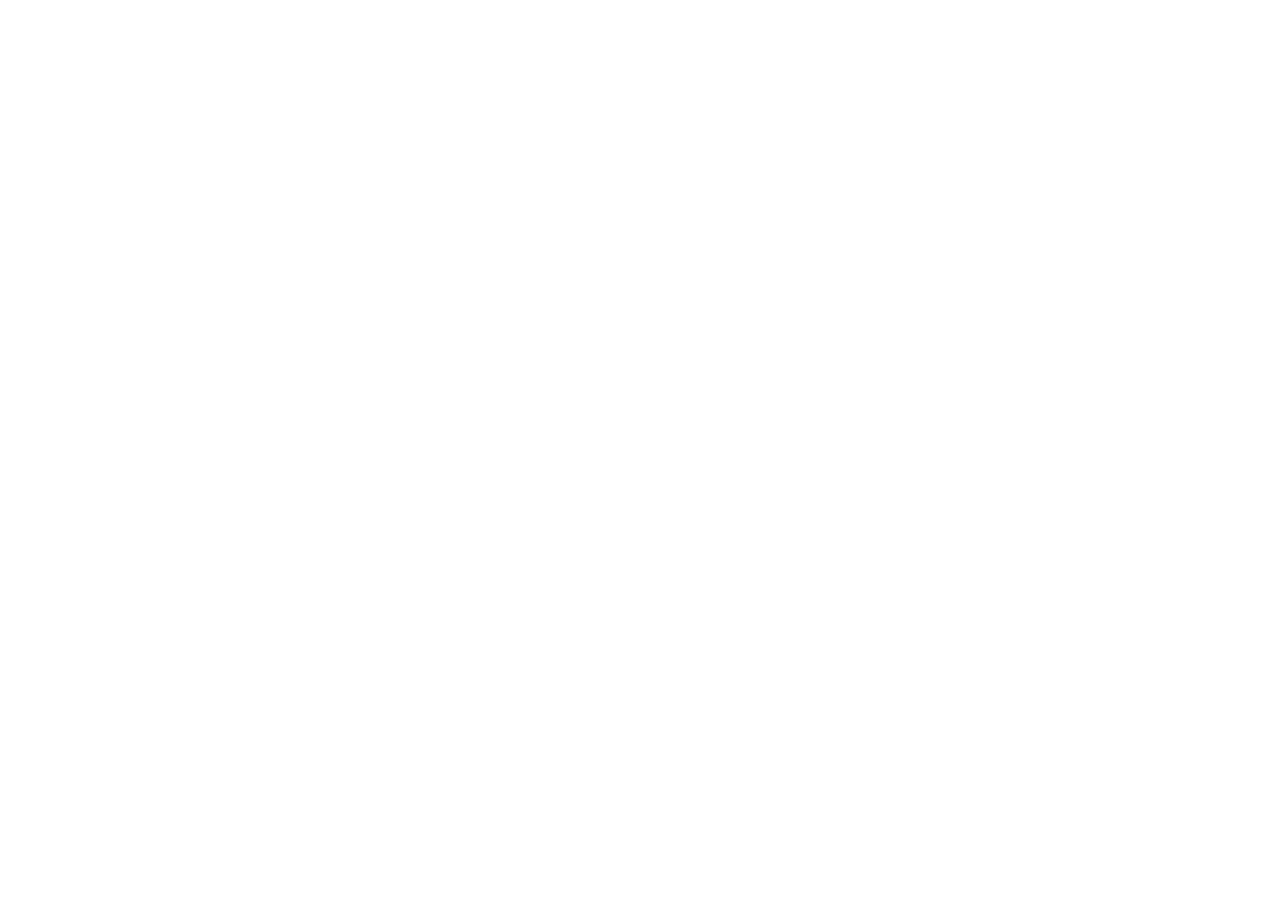
==== login.html @ 874a18f7 "init porject" ====
<!DOCTYPE html>
<html lang="zh-CN">

<head>
    <meta charset="UTF-8" />
    <meta name="viewport" content="width=device-width, initial-scale=1.0" />
    <title>Document</title>
</head>

<body></body>

</html>
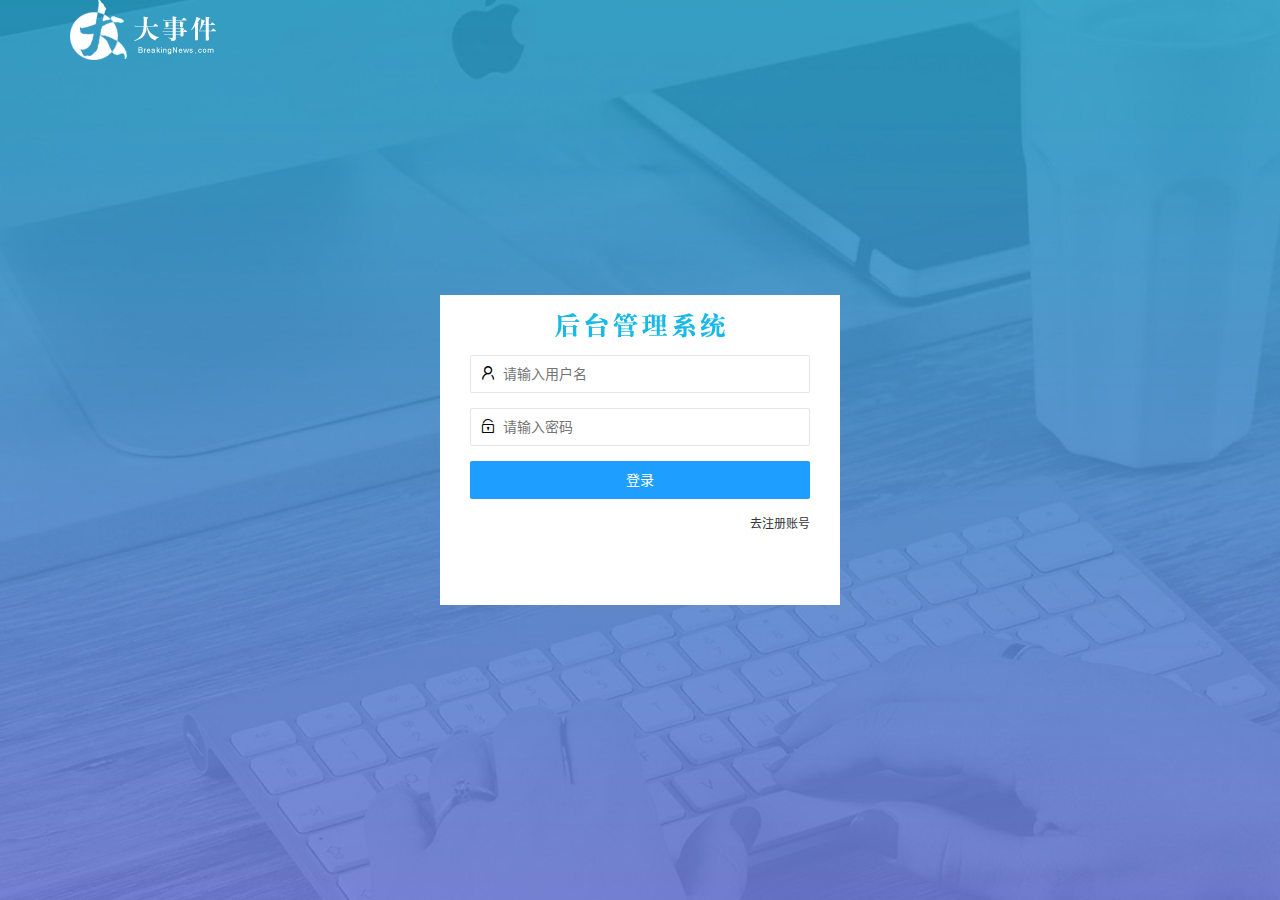
==== commit 81a85cdd: "完成了登录和注册功能的开发" ====
--- a/login.html
+++ b/login.html
@@ -4,9 +4,79 @@
 <head>
     <meta charset="UTF-8" />
     <meta name="viewport" content="width=device-width, initial-scale=1.0" />
-    <title>Document</title>
+    <title>大事件-登录/注册</title>
+    <link rel="stylesheet" href="/assets/lib/layui/css/layui.css" />
+    <link rel="stylesheet" href="/assets/css/login.css" />
 </head>
 
-<body></body>
+<body>
+    <div class="layui-main">
+        <img src="/assets/images/logo.png" alt="form_login" />
+    </div>
+    <!-- 登录区域 -->
+    <div class="loginAndRegBox">
+        <div class="title-box"></div>
+        <!-- 登录的div -->
+        <div class="login-box">
+            <form class="layui-form" id="form_login">
+                <!-- 用户名 -->
+                <div class="layui-form-item">
+                    <i class="layui-icon layui-icon-username"></i>
+                    <input type="text" name="username" required lay-verify="required" placeholder="请输入用户名" autocomplete="off" class="layui-input">
+                </div>
+                <!-- 密码 -->
+                <div class="layui-form-item">
+                    <i class="layui-icon layui-icon-password"></i>
+                    <input type="password" name="password" required lay-verify="required|pwd" placeholder="请输入密码" autocomplete="off" class="layui-input">
+                </div>
+                <!-- 登录框 -->
+                <div class="layui-form-item">
+                    <button class="layui-btn layui-btn-fluid layui-btn-normal" lay-submit>登录</button>
+                </div>
+                <div class="layui-form-item links">
+                    <a href="javascript:;" id="link_reg">去注册账号</a>
+                </div>
+
+        </div>
+        </form>
+        <!-- 注册的div -->
+        <div class="reg-box">
+            <form class="layui-form" id="form_reg">
+                <!-- 注册账号 -->
+                <div class="layui-form-item">
+                    <i class="layui-icon layui-icon-username"></i>
+                    <input type="text" name="username" required lay-verify="required" placeholder="请输入用户名" autocomplete="off" class="layui-input">
+                </div>
+                <!-- 输入密码 -->
+                <div class="layui-form-item">
+                    <i class="layui-icon layui-icon-password"></i>
+                    <input type="password" name="password" required lay-verify="required|pwd" placeholder="请输入密码" autocomplete="off" class="layui-input">
+                </div>
+                <!-- 确认密码 -->
+                <div class="layui-form-item">
+                    <i class="layui-icon layui-icon-password"></i>
+                    <input type="password" name="repassword" required lay-verify="required|pwd|repwd" placeholder="请再次确认密码" autocomplete="off" class="layui-input">
+                </div>
+                <!-- 登录按钮 -->
+                <div class="layui-form-item">
+                    <!-- 注意:普通按钮和提交按钮的区别就是lay-submit 属性-->
+                    <button class="layui-btn layui-btn-fluid layui-btn-normal" lay-submit>注册</button>
+                </div>
+                <div class="layui-form-item links">
+                    <a href="javascript:;" id="link_login">去登录</a>
+                </div>
+
+        </div>
+        </form>
+    </div>
+    <!-- 导入Layui的js文件 -->
+    <script src="/assets/lib/layui/layui.all.js"></script>
+    <!-- 引入jq文件 -->
+    <script src="./assets/lib/jquery.js"></script>
+    <!-- 引入函数文件 -->
+    <script src="./assets/js/hanshuAPI.js"></script>
+    <!-- 引入自己的js文件 -->
+    <script src="./assets/js/login.js"></script>
+</body>
 
 </html>--- a/assets/lib/layui/css/layui.css
+++ b/assets/lib/layui/css/layui.css
@@ -0,0 +1,2 @@
+/** layui-v2.5.5 MIT License By https://www.layui.com */
+ .layui-inline,img{display:inline-block;vertical-align:middle}h1,h2,h3,h4,h5,h6{font-weight:400}.layui-edge,.layui-header,.layui-inline,.layui-main{position:relative}.layui-body,.layui-edge,.layui-elip{overflow:hidden}.layui-btn,.layui-edge,.layui-inline,img{vertical-align:middle}.layui-btn,.layui-disabled,.layui-icon,.layui-unselect{-moz-user-select:none;-webkit-user-select:none;-ms-user-select:none}.layui-elip,.layui-form-checkbox span,.layui-form-pane .layui-form-label{text-overflow:ellipsis;white-space:nowrap}.layui-breadcrumb,.layui-tree-btnGroup{visibility:hidden}blockquote,body,button,dd,div,dl,dt,form,h1,h2,h3,h4,h5,h6,input,li,ol,p,pre,td,textarea,th,ul{margin:0;padding:0;-webkit-tap-highlight-color:rgba(0,0,0,0)}a:active,a:hover{outline:0}img{border:none}li{list-style:none}table{border-collapse:collapse;border-spacing:0}h4,h5,h6{font-size:100%}button,input,optgroup,option,select,textarea{font-family:inherit;font-size:inherit;font-style:inherit;font-weight:inherit;outline:0}pre{white-space:pre-wrap;white-space:-moz-pre-wrap;white-space:-pre-wrap;white-space:-o-pre-wrap;word-wrap:break-word}body{line-height:24px;font:14px Helvetica Neue,Helvetica,PingFang SC,Tahoma,Arial,sans-serif}hr{height:1px;margin:10px 0;border:0;clear:both}a{color:#333;text-decoration:none}a:hover{color:#777}a cite{font-style:normal;*cursor:pointer}.layui-border-box,.layui-border-box *{box-sizing:border-box}.layui-box,.layui-box *{box-sizing:content-box}.layui-clear{clear:both;*zoom:1}.layui-clear:after{content:'\20';clear:both;*zoom:1;display:block;height:0}.layui-inline{*display:inline;*zoom:1}.layui-edge{display:inline-block;width:0;height:0;border-width:6px;border-style:dashed;border-color:transparent}.layui-edge-top{top:-4px;border-bottom-color:#999;border-bottom-style:solid}.layui-edge-right{border-left-color:#999;border-left-style:solid}.layui-edge-bottom{top:2px;border-top-color:#999;border-top-style:solid}.layui-edge-left{border-right-color:#999;border-right-style:solid}.layui-disabled,.layui-disabled:hover{color:#d2d2d2!important;cursor:not-allowed!important}.layui-circle{border-radius:100%}.layui-show{display:block!important}.layui-hide{display:none!important}@font-face{font-family:layui-icon;src:url(../font/iconfont.eot?v=250);src:url(../font/iconfont.eot?v=250#iefix) format('embedded-opentype'),url(../font/iconfont.woff2?v=250) format('woff2'),url(../font/iconfont.woff?v=250) format('woff'),url(../font/iconfont.ttf?v=250) format('truetype'),url(../font/iconfont.svg?v=250#layui-icon) format('svg')}.layui-icon{font-family:layui-icon!important;font-size:16px;font-style:normal;-webkit-font-smoothing:antialiased;-moz-osx-font-smoothing:grayscale}.layui-icon-reply-fill:before{content:"\e611"}.layui-icon-set-fill:before{content:"\e614"}.layui-icon-menu-fill:before{content:"\e60f"}.layui-icon-search:before{content:"\e615"}.layui-icon-share:before{content:"\e641"}.layui-icon-set-sm:before{content:"\e620"}.layui-icon-engine:before{content:"\e628"}.layui-icon-close:before{content:"\1006"}.layui-icon-close-fill:before{content:"\1007"}.layui-icon-chart-screen:before{content:"\e629"}.layui-icon-star:before{content:"\e600"}.layui-icon-circle-dot:before{content:"\e617"}.layui-icon-chat:before{content:"\e606"}.layui-icon-release:before{content:"\e609"}.layui-icon-list:before{content:"\e60a"}.layui-icon-chart:before{content:"\e62c"}.layui-icon-ok-circle:before{content:"\1005"}.layui-icon-layim-theme:before{content:"\e61b"}.layui-icon-table:before{content:"\e62d"}.layui-icon-right:before{content:"\e602"}.layui-icon-left:before{content:"\e603"}.layui-icon-cart-simple:before{content:"\e698"}.layui-icon-face-cry:before{content:"\e69c"}.layui-icon-face-smile:before{content:"\e6af"}.layui-icon-survey:before{content:"\e6b2"}.layui-icon-tree:before{content:"\e62e"}.layui-icon-upload-circle:before{content:"\e62f"}.layui-icon-add-circle:before{content:"\e61f"}.layui-icon-download-circle:before{content:"\e601"}.layui-icon-templeate-1:before{content:"\e630"}.layui-icon-util:before{content:"\e631"}.layui-icon-face-surprised:before{content:"\e664"}.layui-icon-edit:before{content:"\e642"}.layui-icon-speaker:before{content:"\e645"}.layui-icon-down:before{content:"\e61a"}.layui-icon-file:before{content:"\e621"}.layui-icon-layouts:before{content:"\e632"}.layui-icon-rate-half:before{content:"\e6c9"}.layui-icon-add-circle-fine:before{content:"\e608"}.layui-icon-prev-circle:before{content:"\e633"}.layui-icon-read:before{content:"\e705"}.layui-icon-404:before{content:"\e61c"}.layui-icon-carousel:before{content:"\e634"}.layui-icon-help:before{content:"\e607"}.layui-icon-code-circle:before{content:"\e635"}.layui-icon-water:before{content:"\e636"}.layui-icon-username:before{content:"\e66f"}.layui-icon-find-fill:before{content:"\e670"}.layui-icon-about:before{content:"\e60b"}.layui-icon-location:before{content:"\e715"}.layui-icon-up:before{content:"\e619"}.layui-icon-pause:before{content:"\e651"}.layui-icon-date:before{content:"\e637"}.layui-icon-layim-uploadfile:before{content:"\e61d"}.layui-icon-delete:before{content:"\e640"}.layui-icon-play:before{content:"\e652"}.layui-icon-top:before{content:"\e604"}.layui-icon-friends:before{content:"\e612"}.layui-icon-refresh-3:before{content:"\e9aa"}.layui-icon-ok:before{content:"\e605"}.layui-icon-layer:before{content:"\e638"}.layui-icon-face-smile-fine:before{content:"\e60c"}.layui-icon-dollar:before{content:"\e659"}.layui-icon-group:before{content:"\e613"}.layui-icon-layim-download:before{content:"\e61e"}.layui-icon-picture-fine:before{content:"\e60d"}.layui-icon-link:before{content:"\e64c"}.layui-icon-diamond:before{content:"\e735"}.layui-icon-log:before{content:"\e60e"}.layui-icon-rate-solid:before{content:"\e67a"}.layui-icon-fonts-del:before{content:"\e64f"}.layui-icon-unlink:before{content:"\e64d"}.layui-icon-fonts-clear:before{content:"\e639"}.layui-icon-triangle-r:before{content:"\e623"}.layui-icon-circle:before{content:"\e63f"}.layui-icon-radio:before{content:"\e643"}.layui-icon-align-center:before{content:"\e647"}.layui-icon-align-right:before{content:"\e648"}.layui-icon-align-left:before{content:"\e649"}.layui-icon-loading-1:before{content:"\e63e"}.layui-icon-return:before{content:"\e65c"}.layui-icon-fonts-strong:before{content:"\e62b"}.layui-icon-upload:before{content:"\e67c"}.layui-icon-dialogue:before{content:"\e63a"}.layui-icon-video:before{content:"\e6ed"}.layui-icon-headset:before{content:"\e6fc"}.layui-icon-cellphone-fine:before{content:"\e63b"}.layui-icon-add-1:before{content:"\e654"}.layui-icon-face-smile-b:before{content:"\e650"}.layui-icon-fonts-html:before{content:"\e64b"}.layui-icon-form:before{content:"\e63c"}.layui-icon-cart:before{content:"\e657"}.layui-icon-camera-fill:before{content:"\e65d"}.layui-icon-tabs:before{content:"\e62a"}.layui-icon-fonts-code:before{content:"\e64e"}.layui-icon-fire:before{content:"\e756"}.layui-icon-set:before{content:"\e716"}.layui-icon-fonts-u:before{content:"\e646"}.layui-icon-triangle-d:before{content:"\e625"}.layui-icon-tips:before{content:"\e702"}.layui-icon-picture:before{content:"\e64a"}.layui-icon-more-vertical:before{content:"\e671"}.layui-icon-flag:before{content:"\e66c"}.layui-icon-loading:before{content:"\e63d"}.layui-icon-fonts-i:before{content:"\e644"}.layui-icon-refresh-1:before{content:"\e666"}.layui-icon-rmb:before{content:"\e65e"}.layui-icon-home:before{content:"\e68e"}.layui-icon-user:before{content:"\e770"}.layui-icon-notice:before{content:"\e667"}.layui-icon-login-weibo:before{content:"\e675"}.layui-icon-voice:before{content:"\e688"}.layui-icon-upload-drag:before{content:"\e681"}.layui-icon-login-qq:before{content:"\e676"}.layui-icon-snowflake:before{content:"\e6b1"}.layui-icon-file-b:before{content:"\e655"}.layui-icon-template:before{content:"\e663"}.layui-icon-auz:before{content:"\e672"}.layui-icon-console:before{content:"\e665"}.layui-icon-app:before{content:"\e653"}.layui-icon-prev:before{content:"\e65a"}.layui-icon-website:before{content:"\e7ae"}.layui-icon-next:before{content:"\e65b"}.layui-icon-component:before{content:"\e857"}.layui-icon-more:before{content:"\e65f"}.layui-icon-login-wechat:before{content:"\e677"}.layui-icon-shrink-right:before{content:"\e668"}.layui-icon-spread-left:before{content:"\e66b"}.layui-icon-camera:before{content:"\e660"}.layui-icon-note:before{content:"\e66e"}.layui-icon-refresh:before{content:"\e669"}.layui-icon-female:before{content:"\e661"}.layui-icon-male:before{content:"\e662"}.layui-icon-password:before{content:"\e673"}.layui-icon-senior:before{content:"\e674"}.layui-icon-theme:before{content:"\e66a"}.layui-icon-tread:before{content:"\e6c5"}.layui-icon-praise:before{content:"\e6c6"}.layui-icon-star-fill:before{content:"\e658"}.layui-icon-rate:before{content:"\e67b"}.layui-icon-template-1:before{content:"\e656"}.layui-icon-vercode:before{content:"\e679"}.layui-icon-cellphone:before{content:"\e678"}.layui-icon-screen-full:before{content:"\e622"}.layui-icon-screen-restore:before{content:"\e758"}.layui-icon-cols:before{content:"\e610"}.layui-icon-export:before{content:"\e67d"}.layui-icon-print:before{content:"\e66d"}.layui-icon-slider:before{content:"\e714"}.layui-icon-addition:before{content:"\e624"}.layui-icon-subtraction:before{content:"\e67e"}.layui-icon-service:before{content:"\e626"}.layui-icon-transfer:before{content:"\e691"}.layui-main{width:1140px;margin:0 auto}.layui-header{z-index:1000;height:60px}.layui-header a:hover{transition:all .5s;-webkit-transition:all .5s}.layui-side{position:fixed;left:0;top:0;bottom:0;z-index:999;width:200px;overflow-x:hidden}.layui-side-scroll{position:relative;width:220px;height:100%;overflow-x:hidden}.layui-body{position:absolute;left:200px;right:0;top:0;bottom:0;z-index:998;width:auto;overflow-y:auto;box-sizing:border-box}.layui-layout-body{overflow:hidden}.layui-layout-admin .layui-header{background-color:#23262E}.layui-layout-admin .layui-side{top:60px;width:200px;overflow-x:hidden}.layui-layout-admin .layui-body{position:fixed;top:60px;bottom:44px}.layui-layout-admin .layui-main{width:auto;margin:0 15px}.layui-layout-admin .layui-footer{position:fixed;left:200px;right:0;bottom:0;height:44px;line-height:44px;padding:0 15px;background-color:#eee}.layui-layout-admin .layui-logo{position:absolute;left:0;top:0;width:200px;height:100%;line-height:60px;text-align:center;color:#009688;font-size:16px}.layui-layout-admin .layui-header .layui-nav{background:0 0}.layui-layout-left{position:absolute!important;left:200px;top:0}.layui-layout-right{position:absolute!important;right:0;top:0}.layui-container{position:relative;margin:0 auto;padding:0 15px;box-sizing:border-box}.layui-fluid{position:relative;margin:0 auto;padding:0 15px}.layui-row:after,.layui-row:before{content:'';display:block;clear:both}.layui-col-lg1,.layui-col-lg10,.layui-col-lg11,.layui-col-lg12,.layui-col-lg2,.layui-col-lg3,.layui-col-lg4,.layui-col-lg5,.layui-col-lg6,.layui-col-lg7,.layui-col-lg8,.layui-col-lg9,.layui-col-md1,.layui-col-md10,.layui-col-md11,.layui-col-md12,.layui-col-md2,.layui-col-md3,.layui-col-md4,.layui-col-md5,.layui-col-md6,.layui-col-md7,.layui-col-md8,.layui-col-md9,.layui-col-sm1,.layui-col-sm10,.layui-col-sm11,.layui-col-sm12,.layui-col-sm2,.layui-col-sm3,.layui-col-sm4,.layui-col-sm5,.layui-col-sm6,.layui-col-sm7,.layui-col-sm8,.layui-col-sm9,.layui-col-xs1,.layui-col-xs10,.layui-col-xs11,.layui-col-xs12,.layui-col-xs2,.layui-col-xs3,.layui-col-xs4,.layui-col-xs5,.layui-col-xs6,.layui-col-xs7,.layui-col-xs8,.layui-col-xs9{position:relative;display:block;box-sizing:border-box}.layui-col-xs1,.layui-col-xs10,.layui-col-xs11,.layui-col-xs12,.layui-col-xs2,.layui-col-xs3,.layui-col-xs4,.layui-col-xs5,.layui-col-xs6,.layui-col-xs7,.layui-col-xs8,.layui-col-xs9{float:left}.layui-col-xs1{width:8.33333333%}.layui-col-xs2{width:16.66666667%}.layui-col-xs3{width:25%}.layui-col-xs4{width:33.33333333%}.layui-col-xs5{width:41.66666667%}.layui-col-xs6{width:50%}.layui-col-xs7{width:58.33333333%}.layui-col-xs8{width:66.66666667%}.layui-col-xs9{width:75%}.layui-col-xs10{width:83.33333333%}.layui-col-xs11{width:91.66666667%}.layui-col-xs12{width:100%}.layui-col-xs-offset1{margin-left:8.33333333%}.layui-col-xs-offset2{margin-left:16.66666667%}.layui-col-xs-offset3{margin-left:25%}.layui-col-xs-offset4{margin-left:33.33333333%}.layui-col-xs-offset5{margin-left:41.66666667%}.layui-col-xs-offset6{margin-left:50%}.layui-col-xs-offset7{margin-left:58.33333333%}.layui-col-xs-offset8{margin-left:66.66666667%}.layui-col-xs-offset9{margin-left:75%}.layui-col-xs-offset10{margin-left:83.33333333%}.layui-col-xs-offset11{margin-left:91.66666667%}.layui-col-xs-offset12{margin-left:100%}@media screen and (max-width:768px){.layui-hide-xs{display:none!important}.layui-show-xs-block{display:block!important}.layui-show-xs-inline{display:inline!important}.layui-show-xs-inline-block{display:inline-block!important}}@media screen and (min-width:768px){.layui-container{width:750px}.layui-hide-sm{display:none!important}.layui-show-sm-block{display:block!important}.layui-show-sm-inline{display:inline!important}.layui-show-sm-inline-block{display:inline-block!important}.layui-col-sm1,.layui-col-sm10,.layui-col-sm11,.layui-col-sm12,.layui-col-sm2,.layui-col-sm3,.layui-col-sm4,.layui-col-sm5,.layui-col-sm6,.layui-col-sm7,.layui-col-sm8,.layui-col-sm9{float:left}.layui-col-sm1{width:8.33333333%}.layui-col-sm2{width:16.66666667%}.layui-col-sm3{width:25%}.layui-col-sm4{width:33.33333333%}.layui-col-sm5{width:41.66666667%}.layui-col-sm6{width:50%}.layui-col-sm7{width:58.33333333%}.layui-col-sm8{width:66.66666667%}.layui-col-sm9{width:75%}.layui-col-sm10{width:83.33333333%}.layui-col-sm11{width:91.66666667%}.layui-col-sm12{width:100%}.layui-col-sm-offset1{margin-left:8.33333333%}.layui-col-sm-offset2{margin-left:16.66666667%}.layui-col-sm-offset3{margin-left:25%}.layui-col-sm-offset4{margin-left:33.33333333%}.layui-col-sm-offset5{margin-left:41.66666667%}.layui-col-sm-offset6{margin-left:50%}.layui-col-sm-offset7{margin-left:58.33333333%}.layui-col-sm-offset8{margin-left:66.66666667%}.layui-col-sm-offset9{margin-left:75%}.layui-col-sm-offset10{margin-left:83.33333333%}.layui-col-sm-offset11{margin-left:91.66666667%}.layui-col-sm-offset12{margin-left:100%}}@media screen and (min-width:992px){.layui-container{width:970px}.layui-hide-md{display:none!important}.layui-show-md-block{display:block!important}.layui-show-md-inline{display:inline!important}.layui-show-md-inline-block{display:inline-block!important}.layui-col-md1,.layui-col-md10,.layui-col-md11,.layui-col-md12,.layui-col-md2,.layui-col-md3,.layui-col-md4,.layui-col-md5,.layui-col-md6,.layui-col-md7,.layui-col-md8,.layui-col-md9{float:left}.layui-col-md1{width:8.33333333%}.layui-col-md2{width:16.66666667%}.layui-col-md3{width:25%}.layui-col-md4{width:33.33333333%}.layui-col-md5{width:41.66666667%}.layui-col-md6{width:50%}.layui-col-md7{width:58.33333333%}.layui-col-md8{width:66.66666667%}.layui-col-md9{width:75%}.layui-col-md10{width:83.33333333%}.layui-col-md11{width:91.66666667%}.layui-col-md12{width:100%}.layui-col-md-offset1{margin-left:8.33333333%}.layui-col-md-offset2{margin-left:16.66666667%}.layui-col-md-offset3{margin-left:25%}.layui-col-md-offset4{margin-left:33.33333333%}.layui-col-md-offset5{margin-left:41.66666667%}.layui-col-md-offset6{margin-left:50%}.layui-col-md-offset7{margin-left:58.33333333%}.layui-col-md-offset8{margin-left:66.66666667%}.layui-col-md-offset9{margin-left:75%}.layui-col-md-offset10{margin-left:83.33333333%}.layui-col-md-offset11{margin-left:91.66666667%}.layui-col-md-offset12{margin-left:100%}}@media screen and (min-width:1200px){.layui-container{width:1170px}.layui-hide-lg{display:none!important}.layui-show-lg-block{display:block!important}.layui-show-lg-inline{display:inline!important}.layui-show-lg-inline-block{display:inline-block!important}.layui-col-lg1,.layui-col-lg10,.layui-col-lg11,.layui-col-lg12,.layui-col-lg2,.layui-col-lg3,.layui-col-lg4,.layui-col-lg5,.layui-col-lg6,.layui-col-lg7,.layui-col-lg8,.layui-col-lg9{float:left}.layui-col-lg1{width:8.33333333%}.layui-col-lg2{width:16.66666667%}.layui-col-lg3{width:25%}.layui-col-lg4{width:33.33333333%}.layui-col-lg5{width:41.66666667%}.layui-col-lg6{width:50%}.layui-col-lg7{width:58.33333333%}.layui-col-lg8{width:66.66666667%}.layui-col-lg9{width:75%}.layui-col-lg10{width:83.33333333%}.layui-col-lg11{width:91.66666667%}.layui-col-lg12{width:100%}.layui-col-lg-offset1{margin-left:8.33333333%}.layui-col-lg-offset2{margin-left:16.66666667%}.layui-col-lg-offset3{margin-left:25%}.layui-col-lg-offset4{margin-left:33.33333333%}.layui-col-lg-offset5{margin-left:41.66666667%}.layui-col-lg-offset6{margin-left:50%}.layui-col-lg-offset7{margin-left:58.33333333%}.layui-col-lg-offset8{margin-left:66.66666667%}.layui-col-lg-offset9{margin-left:75%}.layui-col-lg-offset10{margin-left:83.33333333%}.layui-col-lg-offset11{margin-left:91.66666667%}.layui-col-lg-offset12{margin-left:100%}}.layui-col-space1{margin:-.5px}.layui-col-space1>*{padding:.5px}.layui-col-space3{margin:-1.5px}.layui-col-space3>*{padding:1.5px}.layui-col-space5{margin:-2.5px}.layui-col-space5>*{padding:2.5px}.layui-col-space8{margin:-3.5px}.layui-col-space8>*{padding:3.5px}.layui-col-space10{margin:-5px}.layui-col-space10>*{padding:5px}.layui-col-space12{margin:-6px}.layui-col-space12>*{padding:6px}.layui-col-space15{margin:-7.5px}.layui-col-space15>*{padding:7.5px}.layui-col-space18{margin:-9px}.layui-col-space18>*{padding:9px}.layui-col-space20{margin:-10px}.layui-col-space20>*{padding:10px}.layui-col-space22{margin:-11px}.layui-col-space22>*{padding:11px}.layui-col-space25{margin:-12.5px}.layui-col-space25>*{padding:12.5px}.layui-col-space30{margin:-15px}.layui-col-space30>*{padding:15px}.layui-btn,.layui-input,.layui-select,.layui-textarea,.layui-upload-button{outline:0;-webkit-appearance:none;transition:all .3s;-webkit-transition:all .3s;box-sizing:border-box}.layui-elem-quote{margin-bottom:10px;padding:15px;line-height:22px;border-left:5px solid #009688;border-radius:0 2px 2px 0;background-color:#f2f2f2}.layui-quote-nm{border-style:solid;border-width:1px 1px 1px 5px;background:0 0}.layui-elem-field{margin-bottom:10px;padding:0;border-width:1px;border-style:solid}.layui-elem-field legend{margin-left:20px;padding:0 10px;font-size:20px;font-weight:300}.layui-field-title{margin:10px 0 20px;border-width:1px 0 0}.layui-field-box{padding:10px 15px}.layui-field-title .layui-field-box{padding:10px 0}.layui-progress{position:relative;height:6px;border-radius:20px;background-color:#e2e2e2}.layui-progress-bar{position:absolute;left:0;top:0;width:0;max-width:100%;height:6px;border-radius:20px;text-align:right;background-color:#5FB878;transition:all .3s;-webkit-transition:all .3s}.layui-progress-big,.layui-progress-big .layui-progress-bar{height:18px;line-height:18px}.layui-progress-text{position:relative;top:-20px;line-height:18px;font-size:12px;color:#666}.layui-progress-big .layui-progress-text{position:static;padding:0 10px;color:#fff}.layui-collapse{border-width:1px;border-style:solid;border-radius:2px}.layui-colla-content,.layui-colla-item{border-top-width:1px;border-top-style:solid}.layui-colla-item:first-child{border-top:none}.layui-colla-title{position:relative;height:42px;line-height:42px;padding:0 15px 0 35px;color:#333;background-color:#f2f2f2;cursor:pointer;font-size:14px;overflow:hidden}.layui-colla-content{display:none;padding:10px 15px;line-height:22px;color:#666}.layui-colla-icon{position:absolute;left:15px;top:0;font-size:14px}.layui-card{margin-bottom:15px;border-radius:2px;background-color:#fff;box-shadow:0 1px 2px 0 rgba(0,0,0,.05)}.layui-card:last-child{margin-bottom:0}.layui-card-header{position:relative;height:42px;line-height:42px;padding:0 15px;border-bottom:1px solid #f6f6f6;color:#333;border-radius:2px 2px 0 0;font-size:14px}.layui-bg-black,.layui-bg-blue,.layui-bg-cyan,.layui-bg-green,.layui-bg-orange,.layui-bg-red{color:#fff!important}.layui-card-body{position:relative;padding:10px 15px;line-height:24px}.layui-card-body[pad15]{padding:15px}.layui-card-body[pad20]{padding:20px}.layui-card-body .layui-table{margin:5px 0}.layui-card .layui-tab{margin:0}.layui-panel-window{position:relative;padding:15px;border-radius:0;border-top:5px solid #E6E6E6;background-color:#fff}.layui-auxiliar-moving{position:fixed;left:0;right:0;top:0;bottom:0;width:100%;height:100%;background:0 0;z-index:9999999999}.layui-form-label,.layui-form-mid,.layui-form-select,.layui-input-block,.layui-input-inline,.layui-textarea{position:relative}.layui-bg-red{background-color:#FF5722!important}.layui-bg-orange{background-color:#FFB800!important}.layui-bg-green{background-color:#009688!important}.layui-bg-cyan{background-color:#2F4056!important}.layui-bg-blue{background-color:#1E9FFF!important}.layui-bg-black{background-color:#393D49!important}.layui-bg-gray{background-color:#eee!important;color:#666!important}.layui-badge-rim,.layui-colla-content,.layui-colla-item,.layui-collapse,.layui-elem-field,.layui-form-pane .layui-form-item[pane],.layui-form-pane .layui-form-label,.layui-input,.layui-layedit,.layui-layedit-tool,.layui-quote-nm,.layui-select,.layui-tab-bar,.layui-tab-card,.layui-tab-title,.layui-tab-title .layui-this:after,.layui-textarea{border-color:#e6e6e6}.layui-timeline-item:before,hr{background-color:#e6e6e6}.layui-text{line-height:22px;font-size:14px;color:#666}.layui-text h1,.layui-text h2,.layui-text h3{font-weight:500;color:#333}.layui-text h1{font-size:30px}.layui-text h2{font-size:24px}.layui-text h3{font-size:18px}.layui-text a:not(.layui-btn){color:#01AAED}.layui-text a:not(.layui-btn):hover{text-decoration:underline}.layui-text ul{padding:5px 0 5px 15px}.layui-text ul li{margin-top:5px;list-style-type:disc}.layui-text em,.layui-word-aux{color:#999!important;padding:0 5px!important}.layui-btn{display:inline-block;height:38px;line-height:38px;padding:0 18px;background-color:#009688;color:#fff;white-space:nowrap;text-align:center;font-size:14px;border:none;border-radius:2px;cursor:pointer}.layui-btn:hover{opacity:.8;filter:alpha(opacity=80);color:#fff}.layui-btn:active{opacity:1;filter:alpha(opacity=100)}.layui-btn+.layui-btn{margin-left:10px}.layui-btn-container{font-size:0}.layui-btn-container .layui-btn{margin-right:10px;margin-bottom:10px}.layui-btn-container .layui-btn+.layui-btn{margin-left:0}.layui-table .layui-btn-container .layui-btn{margin-bottom:9px}.layui-btn-radius{border-radius:100px}.layui-btn .layui-icon{margin-right:3px;font-size:18px;vertical-align:bottom;vertical-align:middle\9}.layui-btn-primary{border:1px solid #C9C9C9;background-color:#fff;color:#555}.layui-btn-primary:hover{border-color:#009688;color:#333}.layui-btn-normal{background-color:#1E9FFF}.layui-btn-warm{background-color:#FFB800}.layui-btn-danger{background-color:#FF5722}.layui-btn-checked{background-color:#5FB878}.layui-btn-disabled,.layui-btn-disabled:active,.layui-btn-disabled:hover{border:1px solid #e6e6e6;background-color:#FBFBFB;color:#C9C9C9;cursor:not-allowed;opacity:1}.layui-btn-lg{height:44px;line-height:44px;padding:0 25px;font-size:16px}.layui-btn-sm{height:30px;line-height:30px;padding:0 10px;font-size:12px}.layui-btn-sm i{font-size:16px!important}.layui-btn-xs{height:22px;line-height:22px;padding:0 5px;font-size:12px}.layui-btn-xs i{font-size:14px!important}.layui-btn-group{display:inline-block;vertical-align:middle;font-size:0}.layui-btn-group .layui-btn{margin-left:0!important;margin-right:0!important;border-left:1px solid rgba(255,255,255,.5);border-radius:0}.layui-btn-group .layui-btn-primary{border-left:none}.layui-btn-group .layui-btn-primary:hover{border-color:#C9C9C9;color:#009688}.layui-btn-group .layui-btn:first-child{border-left:none;border-radius:2px 0 0 2px}.layui-btn-group .layui-btn-primary:first-child{border-left:1px solid #c9c9c9}.layui-btn-group .layui-btn:last-child{border-radius:0 2px 2px 0}.layui-btn-group .layui-btn+.layui-btn{margin-left:0}.layui-btn-group+.layui-btn-group{margin-left:10px}.layui-btn-fluid{width:100%}.layui-input,.layui-select,.layui-textarea{height:38px;line-height:1.3;line-height:38px\9;border-width:1px;border-style:solid;background-color:#fff;border-radius:2px}.layui-input::-webkit-input-placeholder,.layui-select::-webkit-input-placeholder,.layui-textarea::-webkit-input-placeholder{line-height:1.3}.layui-input,.layui-textarea{display:block;width:100%;padding-left:10px}.layui-input:hover,.layui-textarea:hover{border-color:#D2D2D2!important}.layui-input:focus,.layui-textarea:focus{border-color:#C9C9C9!important}.layui-textarea{min-height:100px;height:auto;line-height:20px;padding:6px 10px;resize:vertical}.layui-select{padding:0 10px}.layui-form input[type=checkbox],.layui-form input[type=radio],.layui-form select{display:none}.layui-form [lay-ignore]{display:initial}.layui-form-item{margin-bottom:15px;clear:both;*zoom:1}.layui-form-item:after{content:'\20';clear:both;*zoom:1;display:block;height:0}.layui-form-label{float:left;display:block;padding:9px 15px;width:80px;font-weight:400;line-height:20px;text-align:right}.layui-form-label-col{display:block;float:none;padding:9px 0;line-height:20px;text-align:left}.layui-form-item .layui-inline{margin-bottom:5px;margin-right:10px}.layui-input-block{margin-left:110px;min-height:36px}.layui-input-inline{display:inline-block;vertical-align:middle}.layui-form-item .layui-input-inline{float:left;width:190px;margin-right:10px}.layui-form-text .layui-input-inline{width:auto}.layui-form-mid{float:left;display:block;padding:9px 0!important;line-height:20px;margin-right:10px}.layui-form-danger+.layui-form-select .layui-input,.layui-form-danger:focus{border-color:#FF5722!important}.layui-form-select .layui-input{padding-right:30px;cursor:pointer}.layui-form-select .layui-edge{position:absolute;right:10px;top:50%;margin-top:-3px;cursor:pointer;border-width:6px;border-top-color:#c2c2c2;border-top-style:solid;transition:all .3s;-webkit-transition:all .3s}.layui-form-select dl{display:none;position:absolute;left:0;top:42px;padding:5px 0;z-index:899;min-width:100%;border:1px solid #d2d2d2;max-height:300px;overflow-y:auto;background-color:#fff;border-radius:2px;box-shadow:0 2px 4px rgba(0,0,0,.12);box-sizing:border-box}.layui-form-select dl dd,.layui-form-select dl dt{padding:0 10px;line-height:36px;white-space:nowrap;overflow:hidden;text-overflow:ellipsis}.layui-form-select dl dt{font-size:12px;color:#999}.layui-form-select dl dd{cursor:pointer}.layui-form-select dl dd:hover{background-color:#f2f2f2;-webkit-transition:.5s all;transition:.5s all}.layui-form-select .layui-select-group dd{padding-left:20px}.layui-form-select dl dd.layui-select-tips{padding-left:10px!important;color:#999}.layui-form-select dl dd.layui-this{background-color:#5FB878;color:#fff}.layui-form-checkbox,.layui-form-select dl dd.layui-disabled{background-color:#fff}.layui-form-selected dl{display:block}.layui-form-checkbox,.layui-form-checkbox *,.layui-form-switch{display:inline-block;vertical-align:middle}.layui-form-selected .layui-edge{margin-top:-9px;-webkit-transform:rotate(180deg);transform:rotate(180deg);margin-top:-3px\9}:root .layui-form-selected .layui-edge{margin-top:-9px\0/IE9}.layui-form-selectup dl{top:auto;bottom:42px}.layui-select-none{margin:5px 0;text-align:center;color:#999}.layui-select-disabled .layui-disabled{border-color:#eee!important}.layui-select-disabled .layui-edge{border-top-color:#d2d2d2}.layui-form-checkbox{position:relative;height:30px;line-height:30px;margin-right:10px;padding-right:30px;cursor:pointer;font-size:0;-webkit-transition:.1s linear;transition:.1s linear;box-sizing:border-box}.layui-form-checkbox span{padding:0 10px;height:100%;font-size:14px;border-radius:2px 0 0 2px;background-color:#d2d2d2;color:#fff;overflow:hidden}.layui-form-checkbox:hover span{background-color:#c2c2c2}.layui-form-checkbox i{position:absolute;right:0;top:0;width:30px;height:28px;border:1px solid #d2d2d2;border-left:none;border-radius:0 2px 2px 0;color:#fff;font-size:20px;text-align:center}.layui-form-checkbox:hover i{border-color:#c2c2c2;color:#c2c2c2}.layui-form-checked,.layui-form-checked:hover{border-color:#5FB878}.layui-form-checked span,.layui-form-checked:hover span{background-color:#5FB878}.layui-form-checked i,.layui-form-checked:hover i{color:#5FB878}.layui-form-item .layui-form-checkbox{margin-top:4px}.layui-form-checkbox[lay-skin=primary]{height:auto!important;line-height:normal!important;min-width:18px;min-height:18px;border:none!important;margin-right:0;padding-left:28px;padding-right:0;background:0 0}.layui-form-checkbox[lay-skin=primary] span{padding-left:0;padding-right:15px;line-height:18px;background:0 0;color:#666}.layui-form-checkbox[lay-skin=primary] i{right:auto;left:0;width:16px;height:16px;line-height:16px;border:1px solid #d2d2d2;font-size:12px;border-radius:2px;background-color:#fff;-webkit-transition:.1s linear;transition:.1s linear}.layui-form-checkbox[lay-skin=primary]:hover i{border-color:#5FB878;color:#fff}.layui-form-checked[lay-skin=primary] i{border-color:#5FB878!important;background-color:#5FB878;color:#fff}.layui-checkbox-disbaled[lay-skin=primary] span{background:0 0!important;color:#c2c2c2}.layui-checkbox-disbaled[lay-skin=primary]:hover i{border-color:#d2d2d2}.layui-form-item .layui-form-checkbox[lay-skin=primary]{margin-top:10px}.layui-form-switch{position:relative;height:22px;line-height:22px;min-width:35px;padding:0 5px;margin-top:8px;border:1px solid #d2d2d2;border-radius:20px;cursor:pointer;background-color:#fff;-webkit-transition:.1s linear;transition:.1s linear}.layui-form-switch i{position:absolute;left:5px;top:3px;width:16px;height:16px;border-radius:20px;background-color:#d2d2d2;-webkit-transition:.1s linear;transition:.1s linear}.layui-form-switch em{position:relative;top:0;width:25px;margin-left:21px;padding:0!important;text-align:center!important;color:#999!important;font-style:normal!important;font-size:12px}.layui-form-onswitch{border-color:#5FB878;background-color:#5FB878}.layui-checkbox-disbaled,.layui-checkbox-disbaled i{border-color:#e2e2e2!important}.layui-form-onswitch i{left:100%;margin-left:-21px;background-color:#fff}.layui-form-onswitch em{margin-left:5px;margin-right:21px;color:#fff!important}.layui-checkbox-disbaled span{background-color:#e2e2e2!important}.layui-checkbox-disbaled:hover i{color:#fff!important}[lay-radio]{display:none}.layui-form-radio,.layui-form-radio *{display:inline-block;vertical-align:middle}.layui-form-radio{line-height:28px;margin:6px 10px 0 0;padding-right:10px;cursor:pointer;font-size:0}.layui-form-radio *{font-size:14px}.layui-form-radio>i{margin-right:8px;font-size:22px;color:#c2c2c2}.layui-form-radio>i:hover,.layui-form-radioed>i{color:#5FB878}.layui-radio-disbaled>i{color:#e2e2e2!important}.layui-form-pane .layui-form-label{width:110px;padding:8px 15px;height:38px;line-height:20px;border-width:1px;border-style:solid;border-radius:2px 0 0 2px;text-align:center;background-color:#FBFBFB;overflow:hidden;box-sizing:border-box}.layui-form-pane .layui-input-inline{margin-left:-1px}.layui-form-pane .layui-input-block{margin-left:110px;left:-1px}.layui-form-pane .layui-input{border-radius:0 2px 2px 0}.layui-form-pane .layui-form-text .layui-form-label{float:none;width:100%;border-radius:2px;box-sizing:border-box;text-align:left}.layui-form-pane .layui-form-text .layui-input-inline{display:block;margin:0;top:-1px;clear:both}.layui-form-pane .layui-form-text .layui-input-block{margin:0;left:0;top:-1px}.layui-form-pane .layui-form-text .layui-textarea{min-height:100px;border-radius:0 0 2px 2px}.layui-form-pane .layui-form-checkbox{margin:4px 0 4px 10px}.layui-form-pane .layui-form-radio,.layui-form-pane .layui-form-switch{margin-top:6px;margin-left:10px}.layui-form-pane .layui-form-item[pane]{position:relative;border-width:1px;border-style:solid}.layui-form-pane .layui-form-item[pane] .layui-form-label{position:absolute;left:0;top:0;height:100%;border-width:0 1px 0 0}.layui-form-pane .layui-form-item[pane] .layui-input-inline{margin-left:110px}@media screen and (max-width:450px){.layui-form-item .layui-form-label{text-overflow:ellipsis;overflow:hidden;white-space:nowrap}.layui-form-item .layui-inline{display:block;margin-right:0;margin-bottom:20px;clear:both}.layui-form-item .layui-inline:after{content:'\20';clear:both;display:block;height:0}.layui-form-item .layui-input-inline{display:block;float:none;left:-3px;width:auto;margin:0 0 10px 112px}.layui-form-item .layui-input-inline+.layui-form-mid{margin-left:110px;top:-5px;padding:0}.layui-form-item .layui-form-checkbox{margin-right:5px;margin-bottom:5px}}.layui-layedit{border-width:1px;border-style:solid;border-radius:2px}.layui-layedit-tool{padding:3px 5px;border-bottom-width:1px;border-bottom-style:solid;font-size:0}.layedit-tool-fixed{position:fixed;top:0;border-top:1px solid #e2e2e2}.layui-layedit-tool .layedit-tool-mid,.layui-layedit-tool .layui-icon{display:inline-block;vertical-align:middle;text-align:center;font-size:14px}.layui-layedit-tool .layui-icon{position:relative;width:32px;height:30px;line-height:30px;margin:3px 5px;color:#777;cursor:pointer;border-radius:2px}.layui-layedit-tool .layui-icon:hover{color:#393D49}.layui-layedit-tool .layui-icon:active{color:#000}.layui-layedit-tool .layedit-tool-active{background-color:#e2e2e2;color:#000}.layui-layedit-tool .layui-disabled,.layui-layedit-tool .layui-disabled:hover{color:#d2d2d2;cursor:not-allowed}.layui-layedit-tool .layedit-tool-mid{width:1px;height:18px;margin:0 10px;background-color:#d2d2d2}.layedit-tool-html{width:50px!important;font-size:30px!important}.layedit-tool-b,.layedit-tool-code,.layedit-tool-help{font-size:16px!important}.layedit-tool-d,.layedit-tool-face,.layedit-tool-image,.layedit-tool-unlink{font-size:18px!important}.layedit-tool-image input{position:absolute;font-size:0;left:0;top:0;width:100%;height:100%;opacity:.01;filter:Alpha(opacity=1);cursor:pointer}.layui-layedit-iframe iframe{display:block;width:100%}#LAY_layedit_code{overflow:hidden}.layui-laypage{display:inline-block;*display:inline;*zoom:1;vertical-align:middle;margin:10px 0;font-size:0}.layui-laypage>a:first-child,.layui-laypage>a:first-child em{border-radius:2px 0 0 2px}.layui-laypage>a:last-child,.layui-laypage>a:last-child em{border-radius:0 2px 2px 0}.layui-laypage>:first-child{margin-left:0!important}.layui-laypage>:last-child{margin-right:0!important}.layui-laypage a,.layui-laypage button,.layui-laypage input,.layui-laypage select,.layui-laypage span{border:1px solid #e2e2e2}.layui-laypage a,.layui-laypage span{display:inline-block;*display:inline;*zoom:1;vertical-align:middle;padding:0 15px;height:28px;line-height:28px;margin:0 -1px 5px 0;background-color:#fff;color:#333;font-size:12px}.layui-flow-more a *,.layui-laypage input,.layui-table-view select[lay-ignore]{display:inline-block}.layui-laypage a:hover{color:#009688}.layui-laypage em{font-style:normal}.layui-laypage .layui-laypage-spr{color:#999;font-weight:700}.layui-laypage a{text-decoration:none}.layui-laypage .layui-laypage-curr{position:relative}.layui-laypage .layui-laypage-curr em{position:relative;color:#fff}.layui-laypage .layui-laypage-curr .layui-laypage-em{position:absolute;left:-1px;top:-1px;padding:1px;width:100%;height:100%;background-color:#009688}.layui-laypage-em{border-radius:2px}.layui-laypage-next em,.layui-laypage-prev em{font-family:Sim sun;font-size:16px}.layui-laypage .layui-laypage-count,.layui-laypage .layui-laypage-limits,.layui-laypage .layui-laypage-refresh,.layui-laypage .layui-laypage-skip{margin-left:10px;margin-right:10px;padding:0;border:none}.layui-laypage .layui-laypage-limits,.layui-laypage .layui-laypage-refresh{vertical-align:top}.layui-laypage .layui-laypage-refresh i{font-size:18px;cursor:pointer}.layui-laypage select{height:22px;padding:3px;border-radius:2px;cursor:pointer}.layui-laypage .layui-laypage-skip{height:30px;line-height:30px;color:#999}.layui-laypage button,.layui-laypage input{height:30px;line-height:30px;border-radius:2px;vertical-align:top;background-color:#fff;box-sizing:border-box}.layui-laypage input{width:40px;margin:0 10px;padding:0 3px;text-align:center}.layui-laypage input:focus,.layui-laypage select:focus{border-color:#009688!important}.layui-laypage button{margin-left:10px;padding:0 10px;cursor:pointer}.layui-table,.layui-table-view{margin:10px 0}.layui-flow-more{margin:10px 0;text-align:center;color:#999;font-size:14px}.layui-flow-more a{height:32px;line-height:32px}.layui-flow-more a *{vertical-align:top}.layui-flow-more a cite{padding:0 20px;border-radius:3px;background-color:#eee;color:#333;font-style:normal}.layui-flow-more a cite:hover{opacity:.8}.layui-flow-more a i{font-size:30px;color:#737383}.layui-table{width:100%;background-color:#fff;color:#666}.layui-table tr{transition:all .3s;-webkit-transition:all .3s}.layui-table th{text-align:left;font-weight:400}.layui-table tbody tr:hover,.layui-table thead tr,.layui-table-click,.layui-table-header,.layui-table-hover,.layui-table-mend,.layui-table-patch,.layui-table-tool,.layui-table-total,.layui-table-total tr,.layui-table[lay-even] tr:nth-child(even){background-color:#f2f2f2}.layui-table td,.layui-table th,.layui-table-col-set,.layui-table-fixed-r,.layui-table-grid-down,.layui-table-header,.layui-table-page,.layui-table-tips-main,.layui-table-tool,.layui-table-total,.layui-table-view,.layui-table[lay-skin=line],.layui-table[lay-skin=row]{border-width:1px;border-style:solid;border-color:#e6e6e6}.layui-table td,.layui-table th{position:relative;padding:9px 15px;min-height:20px;line-height:20px;font-size:14px}.layui-table[lay-skin=line] td,.layui-table[lay-skin=line] th{border-width:0 0 1px}.layui-table[lay-skin=row] td,.layui-table[lay-skin=row] th{border-width:0 1px 0 0}.layui-table[lay-skin=nob] td,.layui-table[lay-skin=nob] th{border:none}.layui-table img{max-width:100px}.layui-table[lay-size=lg] td,.layui-table[lay-size=lg] th{padding:15px 30px}.layui-table-view .layui-table[lay-size=lg] .layui-table-cell{height:40px;line-height:40px}.layui-table[lay-size=sm] td,.layui-table[lay-size=sm] th{font-size:12px;padding:5px 10px}.layui-table-view .layui-table[lay-size=sm] .layui-table-cell{height:20px;line-height:20px}.layui-table[lay-data]{display:none}.layui-table-box{position:relative;overflow:hidden}.layui-table-view .layui-table{position:relative;width:auto;margin:0}.layui-table-view .layui-table[lay-skin=line]{border-width:0 1px 0 0}.layui-table-view .layui-table[lay-skin=row]{border-width:0 0 1px}.layui-table-view .layui-table td,.layui-table-view .layui-table th{padding:5px 0;border-top:none;border-left:none}.layui-table-view .layui-table th.layui-unselect .layui-table-cell span{cursor:pointer}.layui-table-view .layui-table td{cursor:default}.layui-table-view .layui-table td[data-edit=text]{cursor:text}.layui-table-view .layui-form-checkbox[lay-skin=primary] i{width:18px;height:18px}.layui-table-view .layui-form-radio{line-height:0;padding:0}.layui-table-view .layui-form-radio>i{margin:0;font-size:20px}.layui-table-init{position:absolute;left:0;top:0;width:100%;height:100%;text-align:center;z-index:110}.layui-table-init .layui-icon{position:absolute;left:50%;top:50%;margin:-15px 0 0 -15px;font-size:30px;color:#c2c2c2}.layui-table-header{border-width:0 0 1px;overflow:hidden}.layui-table-header .layui-table{margin-bottom:-1px}.layui-table-tool .layui-inline[lay-event]{position:relative;width:26px;height:26px;padding:5px;line-height:16px;margin-right:10px;text-align:center;color:#333;border:1px solid #ccc;cursor:pointer;-webkit-transition:.5s all;transition:.5s all}.layui-table-tool .layui-inline[lay-event]:hover{border:1px solid #999}.layui-table-tool-temp{padding-right:120px}.layui-table-tool-self{position:absolute;right:17px;top:10px}.layui-table-tool .layui-table-tool-self .layui-inline[lay-event]{margin:0 0 0 10px}.layui-table-tool-panel{position:absolute;top:29px;left:-1px;padding:5px 0;min-width:150px;min-height:40px;border:1px solid #d2d2d2;text-align:left;overflow-y:auto;background-color:#fff;box-shadow:0 2px 4px rgba(0,0,0,.12)}.layui-table-cell,.layui-table-tool-panel li{overflow:hidden;text-overflow:ellipsis;white-space:nowrap}.layui-table-tool-panel li{padding:0 10px;line-height:30px;-webkit-transition:.5s all;transition:.5s all}.layui-table-tool-panel li .layui-form-checkbox[lay-skin=primary]{width:100%;padding-left:28px}.layui-table-tool-panel li:hover{background-color:#f2f2f2}.layui-table-tool-panel li .layui-form-checkbox[lay-skin=primary] i{position:absolute;left:0;top:0}.layui-table-tool-panel li .layui-form-checkbox[lay-skin=primary] span{padding:0}.layui-table-tool .layui-table-tool-self .layui-table-tool-panel{left:auto;right:-1px}.layui-table-col-set{position:absolute;right:0;top:0;width:20px;height:100%;border-width:0 0 0 1px;background-color:#fff}.layui-table-sort{width:10px;height:20px;margin-left:5px;cursor:pointer!important}.layui-table-sort .layui-edge{position:absolute;left:5px;border-width:5px}.layui-table-sort .layui-table-sort-asc{top:3px;border-top:none;border-bottom-style:solid;border-bottom-color:#b2b2b2}.layui-table-sort .layui-table-sort-asc:hover{border-bottom-color:#666}.layui-table-sort .layui-table-sort-desc{bottom:5px;border-bottom:none;border-top-style:solid;border-top-color:#b2b2b2}.layui-table-sort .layui-table-sort-desc:hover{border-top-color:#666}.layui-table-sort[lay-sort=asc] .layui-table-sort-asc{border-bottom-color:#000}.layui-table-sort[lay-sort=desc] .layui-table-sort-desc{border-top-color:#000}.layui-table-cell{height:28px;line-height:28px;padding:0 15px;position:relative;box-sizing:border-box}.layui-table-cell .layui-form-checkbox[lay-skin=primary]{top:-1px;padding:0}.layui-table-cell .layui-table-link{color:#01AAED}.laytable-cell-checkbox,.laytable-cell-numbers,.laytable-cell-radio,.laytable-cell-space{padding:0;text-align:center}.layui-table-body{position:relative;overflow:auto;margin-right:-1px;margin-bottom:-1px}.layui-table-body .layui-none{line-height:26px;padding:15px;text-align:center;color:#999}.layui-table-fixed{position:absolute;left:0;top:0;z-index:101}.layui-table-fixed .layui-table-body{overflow:hidden}.layui-table-fixed-l{box-shadow:0 -1px 8px rgba(0,0,0,.08)}.layui-table-fixed-r{left:auto;right:-1px;border-width:0 0 0 1px;box-shadow:-1px 0 8px rgba(0,0,0,.08)}.layui-table-fixed-r .layui-table-header{position:relative;overflow:visible}.layui-table-mend{position:absolute;right:-49px;top:0;height:100%;width:50px}.layui-table-tool{position:relative;z-index:890;width:100%;min-height:50px;line-height:30px;padding:10px 15px;border-width:0 0 1px}.layui-table-tool .layui-btn-container{margin-bottom:-10px}.layui-table-page,.layui-table-total{border-width:1px 0 0;margin-bottom:-1px;overflow:hidden}.layui-table-page{position:relative;width:100%;padding:7px 7px 0;height:41px;font-size:12px;white-space:nowrap}.layui-table-page>div{height:26px}.layui-table-page .layui-laypage{margin:0}.layui-table-page .layui-laypage a,.layui-table-page .layui-laypage span{height:26px;line-height:26px;margin-bottom:10px;border:none;background:0 0}.layui-table-page .layui-laypage a,.layui-table-page .layui-laypage span.layui-laypage-curr{padding:0 12px}.layui-table-page .layui-laypage span{margin-left:0;padding:0}.layui-table-page .layui-laypage .layui-laypage-prev{margin-left:-7px!important}.layui-table-page .layui-laypage .layui-laypage-curr .layui-laypage-em{left:0;top:0;padding:0}.layui-table-page .layui-laypage button,.layui-table-page .layui-laypage input{height:26px;line-height:26px}.layui-table-page .layui-laypage input{width:40px}.layui-table-page .layui-laypage button{padding:0 10px}.layui-table-page select{height:18px}.layui-table-patch .layui-table-cell{padding:0;width:30px}.layui-table-edit{position:absolute;left:0;top:0;width:100%;height:100%;padding:0 14px 1px;border-radius:0;box-shadow:1px 1px 20px rgba(0,0,0,.15)}.layui-table-edit:focus{border-color:#5FB878!important}select.layui-table-edit{padding:0 0 0 10px;border-color:#C9C9C9}.layui-table-view .layui-form-checkbox,.layui-table-view .layui-form-radio,.layui-table-view .layui-form-switch{top:0;margin:0;box-sizing:content-box}.layui-table-view .layui-form-checkbox{top:-1px;height:26px;line-height:26px}.layui-table-view .layui-form-checkbox i{height:26px}.layui-table-grid .layui-table-cell{overflow:visible}.layui-table-grid-down{position:absolute;top:0;right:0;width:26px;height:100%;padding:5px 0;border-width:0 0 0 1px;text-align:center;background-color:#fff;color:#999;cursor:pointer}.layui-table-grid-down .layui-icon{position:absolute;top:50%;left:50%;margin:-8px 0 0 -8px}.layui-table-grid-down:hover{background-color:#fbfbfb}body .layui-table-tips .layui-layer-content{background:0 0;padding:0;box-shadow:0 1px 6px rgba(0,0,0,.12)}.layui-table-tips-main{margin:-44px 0 0 -1px;max-height:150px;padding:8px 15px;font-size:14px;overflow-y:scroll;background-color:#fff;color:#666}.layui-table-tips-c{position:absolute;right:-3px;top:-13px;width:20px;height:20px;padding:3px;cursor:pointer;background-color:#666;border-radius:50%;color:#fff}.layui-table-tips-c:hover{background-color:#777}.layui-table-tips-c:before{position:relative;right:-2px}.layui-upload-file{display:none!important;opacity:.01;filter:Alpha(opacity=1)}.layui-upload-drag,.layui-upload-form,.layui-upload-wrap{display:inline-block}.layui-upload-list{margin:10px 0}.layui-upload-choose{padding:0 10px;color:#999}.layui-upload-drag{position:relative;padding:30px;border:1px dashed #e2e2e2;background-color:#fff;text-align:center;cursor:pointer;color:#999}.layui-upload-drag .layui-icon{font-size:50px;color:#009688}.layui-upload-drag[lay-over]{border-color:#009688}.layui-upload-iframe{position:absolute;width:0;height:0;border:0;visibility:hidden}.layui-upload-wrap{position:relative;vertical-align:middle}.layui-upload-wrap .layui-upload-file{display:block!important;position:absolute;left:0;top:0;z-index:10;font-size:100px;width:100%;height:100%;opacity:.01;filter:Alpha(opacity=1);cursor:pointer}.layui-transfer-active,.layui-transfer-box{display:inline-block;vertical-align:middle}.layui-transfer-box,.layui-transfer-header,.layui-transfer-search{border-width:0;border-style:solid;border-color:#e6e6e6}.layui-transfer-box{position:relative;border-width:1px;width:200px;height:360px;border-radius:2px;background-color:#fff}.layui-transfer-box .layui-form-checkbox{width:100%;margin:0!important}.layui-transfer-header{height:38px;line-height:38px;padding:0 10px;border-bottom-width:1px}.layui-transfer-search{position:relative;padding:10px;border-bottom-width:1px}.layui-transfer-search .layui-input{height:32px;padding-left:30px;font-size:12px}.layui-transfer-search .layui-icon-search{position:absolute;left:20px;top:50%;margin-top:-8px;color:#666}.layui-transfer-active{margin:0 15px}.layui-transfer-active .layui-btn{display:block;margin:0;padding:0 15px;background-color:#5FB878;border-color:#5FB878;color:#fff}.layui-transfer-active .layui-btn-disabled{background-color:#FBFBFB;border-color:#e6e6e6;color:#C9C9C9}.layui-transfer-active .layui-btn:first-child{margin-bottom:15px}.layui-transfer-active .layui-btn .layui-icon{margin:0;font-size:14px!important}.layui-transfer-data{padding:5px 0;overflow:auto}.layui-transfer-data li{height:32px;line-height:32px;padding:0 10px}.layui-transfer-data li:hover{background-color:#f2f2f2;transition:.5s all}.layui-transfer-data .layui-none{padding:15px 10px;text-align:center;color:#999}.layui-nav{position:relative;padding:0 20px;background-color:#393D49;color:#fff;border-radius:2px;font-size:0;box-sizing:border-box}.layui-nav *{font-size:14px}.layui-nav .layui-nav-item{position:relative;display:inline-block;*display:inline;*zoom:1;vertical-align:middle;line-height:60px}.layui-nav .layui-nav-item a{display:block;padding:0 20px;color:#fff;color:rgba(255,255,255,.7);transition:all .3s;-webkit-transition:all .3s}.layui-nav .layui-this:after,.layui-nav-bar,.layui-nav-tree .layui-nav-itemed:after{position:absolute;left:0;top:0;width:0;height:5px;background-color:#5FB878;transition:all .2s;-webkit-transition:all .2s}.layui-nav-bar{z-index:1000}.layui-nav .layui-nav-item a:hover,.layui-nav .layui-this a{color:#fff}.layui-nav .layui-this:after{content:'';top:auto;bottom:0;width:100%}.layui-nav-img{width:30px;height:30px;margin-right:10px;border-radius:50%}.layui-nav .layui-nav-more{content:'';width:0;height:0;border-style:solid dashed dashed;border-color:#fff transparent transparent;overflow:hidden;cursor:pointer;transition:all .2s;-webkit-transition:all .2s;position:absolute;top:50%;right:3px;margin-top:-3px;border-width:6px;border-top-color:rgba(255,255,255,.7)}.layui-nav .layui-nav-mored,.layui-nav-itemed>a .layui-nav-more{margin-top:-9px;border-style:dashed dashed solid;border-color:transparent transparent #fff}.layui-nav-child{display:none;position:absolute;left:0;top:65px;min-width:100%;line-height:36px;padding:5px 0;box-shadow:0 2px 4px rgba(0,0,0,.12);border:1px solid #d2d2d2;background-color:#fff;z-index:100;border-radius:2px;white-space:nowrap}.layui-nav .layui-nav-child a{color:#333}.layui-nav .layui-nav-child a:hover{background-color:#f2f2f2;color:#000}.layui-nav-child dd{position:relative}.layui-nav .layui-nav-child dd.layui-this a,.layui-nav-child dd.layui-this{background-color:#5FB878;color:#fff}.layui-nav-child dd.layui-this:after{display:none}.layui-nav-tree{width:200px;padding:0}.layui-nav-tree .layui-nav-item{display:block;width:100%;line-height:45px}.layui-nav-tree .layui-nav-item a{position:relative;height:45px;line-height:45px;text-overflow:ellipsis;overflow:hidden;white-space:nowrap}.layui-nav-tree .layui-nav-item a:hover{background-color:#4E5465}.layui-nav-tree .layui-nav-bar{width:5px;height:0;background-color:#009688}.layui-nav-tree .layui-nav-child dd.layui-this,.layui-nav-tree .layui-nav-child dd.layui-this a,.layui-nav-tree .layui-this,.layui-nav-tree .layui-this>a,.layui-nav-tree .layui-this>a:hover{background-color:#009688;color:#fff}.layui-nav-tree .layui-this:after{display:none}.layui-nav-itemed>a,.layui-nav-tree .layui-nav-title a,.layui-nav-tree .layui-nav-title a:hover{color:#fff!important}.layui-nav-tree .layui-nav-child{position:relative;z-index:0;top:0;border:none;box-shadow:none}.layui-nav-tree .layui-nav-child a{height:40px;line-height:40px;color:#fff;color:rgba(255,255,255,.7)}.layui-nav-tree .layui-nav-child,.layui-nav-tree .layui-nav-child a:hover{background:0 0;color:#fff}.layui-nav-tree .layui-nav-more{right:10px}.layui-nav-itemed>.layui-nav-child{display:block;padding:0;background-color:rgba(0,0,0,.3)!important}.layui-nav-itemed>.layui-nav-child>.layui-this>.layui-nav-child{display:block}.layui-nav-side{position:fixed;top:0;bottom:0;left:0;overflow-x:hidden;z-index:999}.layui-bg-blue .layui-nav-bar,.layui-bg-blue .layui-nav-itemed:after,.layui-bg-blue .layui-this:after{background-color:#93D1FF}.layui-bg-blue .layui-nav-child dd.layui-this{background-color:#1E9FFF}.layui-bg-blue .layui-nav-itemed>a,.layui-nav-tree.layui-bg-blue .layui-nav-title a,.layui-nav-tree.layui-bg-blue .layui-nav-title a:hover{background-color:#007DDB!important}.layui-breadcrumb{font-size:0}.layui-breadcrumb>*{font-size:14px}.layui-breadcrumb a{color:#999!important}.layui-breadcrumb a:hover{color:#5FB878!important}.layui-breadcrumb a cite{color:#666;font-style:normal}.layui-breadcrumb span[lay-separator]{margin:0 10px;color:#999}.layui-tab{margin:10px 0;text-align:left!important}.layui-tab[overflow]>.layui-tab-title{overflow:hidden}.layui-tab-title{position:relative;left:0;height:40px;white-space:nowrap;font-size:0;border-bottom-width:1px;border-bottom-style:solid;transition:all .2s;-webkit-transition:all .2s}.layui-tab-title li{display:inline-block;*display:inline;*zoom:1;vertical-align:middle;font-size:14px;transition:all .2s;-webkit-transition:all .2s;position:relative;line-height:40px;min-width:65px;padding:0 15px;text-align:center;cursor:pointer}.layui-tab-title li a{display:block}.layui-tab-title .layui-this{color:#000}.layui-tab-title .layui-this:after{position:absolute;left:0;top:0;content:'';width:100%;height:41px;border-width:1px;border-style:solid;border-bottom-color:#fff;border-radius:2px 2px 0 0;box-sizing:border-box;pointer-events:none}.layui-tab-bar{position:absolute;right:0;top:0;z-index:10;width:30px;height:39px;line-height:39px;border-width:1px;border-style:solid;border-radius:2px;text-align:center;background-color:#fff;cursor:pointer}.layui-tab-bar .layui-icon{position:relative;display:inline-block;top:3px;transition:all .3s;-webkit-transition:all .3s}.layui-tab-item{display:none}.layui-tab-more{padding-right:30px;height:auto!important;white-space:normal!important}.layui-tab-more li.layui-this:after{border-bottom-color:#e2e2e2;border-radius:2px}.layui-tab-more .layui-tab-bar .layui-icon{top:-2px;top:3px\9;-webkit-transform:rotate(180deg);transform:rotate(180deg)}:root .layui-tab-more .layui-tab-bar .layui-icon{top:-2px\0/IE9}.layui-tab-content{padding:10px}.layui-tab-title li .layui-tab-close{position:relative;display:inline-block;width:18px;height:18px;line-height:20px;margin-left:8px;top:1px;text-align:center;font-size:14px;color:#c2c2c2;transition:all .2s;-webkit-transition:all .2s}.layui-tab-title li .layui-tab-close:hover{border-radius:2px;background-color:#FF5722;color:#fff}.layui-tab-brief>.layui-tab-title .layui-this{color:#009688}.layui-tab-brief>.layui-tab-more li.layui-this:after,.layui-tab-brief>.layui-tab-title .layui-this:after{border:none;border-radius:0;border-bottom:2px solid #5FB878}.layui-tab-brief[overflow]>.layui-tab-title .layui-this:after{top:-1px}.layui-tab-card{border-width:1px;border-style:solid;border-radius:2px;box-shadow:0 2px 5px 0 rgba(0,0,0,.1)}.layui-tab-card>.layui-tab-title{background-color:#f2f2f2}.layui-tab-card>.layui-tab-title li{margin-right:-1px;margin-left:-1px}.layui-tab-card>.layui-tab-title .layui-this{background-color:#fff}.layui-tab-card>.layui-tab-title .layui-this:after{border-top:none;border-width:1px;border-bottom-color:#fff}.layui-tab-card>.layui-tab-title .layui-tab-bar{height:40px;line-height:40px;border-radius:0;border-top:none;border-right:none}.layui-tab-card>.layui-tab-more .layui-this{background:0 0;color:#5FB878}.layui-tab-card>.layui-tab-more .layui-this:after{border:none}.layui-timeline{padding-left:5px}.layui-timeline-item{position:relative;padding-bottom:20px}.layui-timeline-axis{position:absolute;left:-5px;top:0;z-index:10;width:20px;height:20px;line-height:20px;background-color:#fff;color:#5FB878;border-radius:50%;text-align:center;cursor:pointer}.layui-timeline-axis:hover{color:#FF5722}.layui-timeline-item:before{content:'';position:absolute;left:5px;top:0;z-index:0;width:1px;height:100%}.layui-timeline-item:last-child:before{display:none}.layui-timeline-item:first-child:before{display:block}.layui-timeline-content{padding-left:25px}.layui-timeline-title{position:relative;margin-bottom:10px}.layui-badge,.layui-badge-dot,.layui-badge-rim{position:relative;display:inline-block;padding:0 6px;font-size:12px;text-align:center;background-color:#FF5722;color:#fff;border-radius:2px}.layui-badge{height:18px;line-height:18px}.layui-badge-dot{width:8px;height:8px;padding:0;border-radius:50%}.layui-badge-rim{height:18px;line-height:18px;border-width:1px;border-style:solid;background-color:#fff;color:#666}.layui-btn .layui-badge,.layui-btn .layui-badge-dot{margin-left:5px}.layui-nav .layui-badge,.layui-nav .layui-badge-dot{position:absolute;top:50%;margin:-8px 6px 0}.layui-tab-title .layui-badge,.layui-tab-title .layui-badge-dot{left:5px;top:-2px}.layui-carousel{position:relative;left:0;top:0;background-color:#f8f8f8}.layui-carousel>[carousel-item]{position:relative;width:100%;height:100%;overflow:hidden}.layui-carousel>[carousel-item]:before{position:absolute;content:'\e63d';left:50%;top:50%;width:100px;line-height:20px;margin:-10px 0 0 -50px;text-align:center;color:#c2c2c2;font-family:layui-icon!important;font-size:30px;font-style:normal;-webkit-font-smoothing:antialiased;-moz-osx-font-smoothing:grayscale}.layui-carousel>[carousel-item]>*{display:none;position:absolute;left:0;top:0;width:100%;height:100%;background-color:#f8f8f8;transition-duration:.3s;-webkit-transition-duration:.3s}.layui-carousel-updown>*{-webkit-transition:.3s ease-in-out up;transition:.3s ease-in-out up}.layui-carousel-arrow{display:none\9;opacity:0;position:absolute;left:10px;top:50%;margin-top:-18px;width:36px;height:36px;line-height:36px;text-align:center;font-size:20px;border:0;border-radius:50%;background-color:rgba(0,0,0,.2);color:#fff;-webkit-transition-duration:.3s;transition-duration:.3s;cursor:pointer}.layui-carousel-arrow[lay-type=add]{left:auto!important;right:10px}.layui-carousel:hover .layui-carousel-arrow[lay-type=add],.layui-carousel[lay-arrow=always] .layui-carousel-arrow[lay-type=add]{right:20px}.layui-carousel[lay-arrow=always] .layui-carousel-arrow{opacity:1;left:20px}.layui-carousel[lay-arrow=none] .layui-carousel-arrow{display:none}.layui-carousel-arrow:hover,.layui-carousel-ind ul:hover{background-color:rgba(0,0,0,.35)}.layui-carousel:hover .layui-carousel-arrow{display:block\9;opacity:1;left:20px}.layui-carousel-ind{position:relative;top:-35px;width:100%;line-height:0!important;text-align:center;font-size:0}.layui-carousel[lay-indicator=outside]{margin-bottom:30px}.layui-carousel[lay-indicator=outside] .layui-carousel-ind{top:10px}.layui-carousel[lay-indicator=outside] .layui-carousel-ind ul{background-color:rgba(0,0,0,.5)}.layui-carousel[lay-indicator=none] .layui-carousel-ind{display:none}.layui-carousel-ind ul{display:inline-block;padding:5px;background-color:rgba(0,0,0,.2);border-radius:10px;-webkit-transition-duration:.3s;transition-duration:.3s}.layui-carousel-ind li{display:inline-block;width:10px;height:10px;margin:0 3px;font-size:14px;background-color:#e2e2e2;background-color:rgba(255,255,255,.5);border-radius:50%;cursor:pointer;-webkit-transition-duration:.3s;transition-duration:.3s}.layui-carousel-ind li:hover{background-color:rgba(255,255,255,.7)}.layui-carousel-ind li.layui-this{background-color:#fff}.layui-carousel>[carousel-item]>.layui-carousel-next,.layui-carousel>[carousel-item]>.layui-carousel-prev,.layui-carousel>[carousel-item]>.layui-this{display:block}.layui-carousel>[carousel-item]>.layui-this{left:0}.layui-carousel>[carousel-item]>.layui-carousel-prev{left:-100%}.layui-carousel>[carousel-item]>.layui-carousel-next{left:100%}.layui-carousel>[carousel-item]>.layui-carousel-next.layui-carousel-left,.layui-carousel>[carousel-item]>.layui-carousel-prev.layui-carousel-right{left:0}.layui-carousel>[carousel-item]>.layui-this.layui-carousel-left{left:-100%}.layui-carousel>[carousel-item]>.layui-this.layui-carousel-right{left:100%}.layui-carousel[lay-anim=updown] .layui-carousel-arrow{left:50%!important;top:20px;margin:0 0 0 -18px}.layui-carousel[lay-anim=updown]>[carousel-item]>*,.layui-carousel[lay-anim=fade]>[carousel-item]>*{left:0!important}.layui-carousel[lay-anim=updown] .layui-carousel-arrow[lay-type=add]{top:auto!important;bottom:20px}.layui-carousel[lay-anim=updown] .layui-carousel-ind{position:absolute;top:50%;right:20px;width:auto;height:auto}.layui-carousel[lay-anim=updown] .layui-carousel-ind ul{padding:3px 5px}.layui-carousel[lay-anim=updown] .layui-carousel-ind li{display:block;margin:6px 0}.layui-carousel[lay-anim=updown]>[carousel-item]>.layui-this{top:0}.layui-carousel[lay-anim=updown]>[carousel-item]>.layui-carousel-prev{top:-100%}.layui-carousel[lay-anim=updown]>[carousel-item]>.layui-carousel-next{top:100%}.layui-carousel[lay-anim=updown]>[carousel-item]>.layui-carousel-next.layui-carousel-left,.layui-carousel[lay-anim=updown]>[carousel-item]>.layui-carousel-prev.layui-carousel-right{top:0}.layui-carousel[lay-anim=updown]>[carousel-item]>.layui-this.layui-carousel-left{top:-100%}.layui-carousel[lay-anim=updown]>[carousel-item]>.layui-this.layui-carousel-right{top:100%}.layui-carousel[lay-anim=fade]>[carousel-item]>.layui-carousel-next,.layui-carousel[lay-anim=fade]>[carousel-item]>.layui-carousel-prev{opacity:0}.layui-carousel[lay-anim=fade]>[carousel-item]>.layui-carousel-next.layui-carousel-left,.layui-carousel[lay-anim=fade]>[carousel-item]>.layui-carousel-prev.layui-carousel-right{opacity:1}.layui-carousel[lay-anim=fade]>[carousel-item]>.layui-this.layui-carousel-left,.layui-carousel[lay-anim=fade]>[carousel-item]>.layui-this.layui-carousel-right{opacity:0}.layui-fixbar{position:fixed;right:15px;bottom:15px;z-index:999999}.layui-fixbar li{width:50px;height:50px;line-height:50px;margin-bottom:1px;text-align:center;cursor:pointer;font-size:30px;background-color:#9F9F9F;color:#fff;border-radius:2px;opacity:.95}.layui-fixbar li:hover{opacity:.85}.layui-fixbar li:active{opacity:1}.layui-fixbar .layui-fixbar-top{display:none;font-size:40px}body .layui-util-face{border:none;background:0 0}body .layui-util-face .layui-layer-content{padding:0;background-color:#fff;color:#666;box-shadow:none}.layui-util-face .layui-layer-TipsG{display:none}.layui-util-face ul{position:relative;width:372px;padding:10px;border:1px solid #D9D9D9;background-color:#fff;box-shadow:0 0 20px rgba(0,0,0,.2)}.layui-util-face ul li{cursor:pointer;float:left;border:1px solid #e8e8e8;height:22px;width:26px;overflow:hidden;margin:-1px 0 0 -1px;padding:4px 2px;text-align:center}.layui-util-face ul li:hover{position:relative;z-index:2;border:1px solid #eb7350;background:#fff9ec}.layui-code{position:relative;margin:10px 0;padding:15px;line-height:20px;border:1px solid #ddd;border-left-width:6px;background-color:#F2F2F2;color:#333;font-family:Courier New;font-size:12px}.layui-rate,.layui-rate *{display:inline-block;vertical-align:middle}.layui-rate{padding:10px 5px 10px 0;font-size:0}.layui-rate li i.layui-icon{font-size:20px;color:#FFB800;margin-right:5px;transition:all .3s;-webkit-transition:all .3s}.layui-rate li i:hover{cursor:pointer;transform:scale(1.12);-webkit-transform:scale(1.12)}.layui-rate[readonly] li i:hover{cursor:default;transform:scale(1)}.layui-colorpicker{width:26px;height:26px;border:1px solid #e6e6e6;padding:5px;border-radius:2px;line-height:24px;display:inline-block;cursor:pointer;transition:all .3s;-webkit-transition:all .3s}.layui-colorpicker:hover{border-color:#d2d2d2}.layui-colorpicker.layui-colorpicker-lg{width:34px;height:34px;line-height:32px}.layui-colorpicker.layui-colorpicker-sm{width:24px;height:24px;line-height:22px}.layui-colorpicker.layui-colorpicker-xs{width:22px;height:22px;line-height:20px}.layui-colorpicker-trigger-bgcolor{display:block;background:url([data-uri]);border-radius:2px}.layui-colorpicker-trigger-span{display:block;height:100%;box-sizing:border-box;border:1px solid rgba(0,0,0,.15);border-radius:2px;text-align:center}.layui-colorpicker-trigger-i{display:inline-block;color:#FFF;font-size:12px}.layui-colorpicker-trigger-i.layui-icon-close{color:#999}.layui-colorpicker-main{position:absolute;z-index:66666666;width:280px;padding:7px;background:#FFF;border:1px solid #d2d2d2;border-radius:2px;box-shadow:0 2px 4px rgba(0,0,0,.12)}.layui-colorpicker-main-wrapper{height:180px;position:relative}.layui-colorpicker-basis{width:260px;height:100%;position:relative}.layui-colorpicker-basis-white{width:100%;height:100%;position:absolute;top:0;left:0;background:linear-gradient(90deg,#FFF,hsla(0,0%,100%,0))}.layui-colorpicker-basis-black{width:100%;height:100%;position:absolute;top:0;left:0;background:linear-gradient(0deg,#000,transparent)}.layui-colorpicker-basis-cursor{width:10px;height:10px;border:1px solid #FFF;border-radius:50%;position:absolute;top:-3px;right:-3px;cursor:pointer}.layui-colorpicker-side{position:absolute;top:0;right:0;width:12px;height:100%;background:linear-gradient(red,#FF0,#0F0,#0FF,#00F,#F0F,red)}.layui-colorpicker-side-slider{width:100%;height:5px;box-shadow:0 0 1px #888;box-sizing:border-box;background:#FFF;border-radius:1px;border:1px solid #f0f0f0;cursor:pointer;position:absolute;left:0}.layui-colorpicker-main-alpha{display:none;height:12px;margin-top:7px;background:url([data-uri])}.layui-colorpicker-alpha-bgcolor{height:100%;position:relative}.layui-colorpicker-alpha-slider{width:5px;height:100%;box-shadow:0 0 1px #888;box-sizing:border-box;background:#FFF;border-radius:1px;border:1px solid #f0f0f0;cursor:pointer;position:absolute;top:0}.layui-colorpicker-main-pre{padding-top:7px;font-size:0}.layui-colorpicker-pre{width:20px;height:20px;border-radius:2px;display:inline-block;margin-left:6px;margin-bottom:7px;cursor:pointer}.layui-colorpicker-pre:nth-child(11n+1){margin-left:0}.layui-colorpicker-pre-isalpha{background:url([data-uri])}.layui-colorpicker-pre.layui-this{box-shadow:0 0 3px 2px rgba(0,0,0,.15)}.layui-colorpicker-pre>div{height:100%;border-radius:2px}.layui-colorpicker-main-input{text-align:right;padding-top:7px}.layui-colorpicker-main-input .layui-btn-container .layui-btn{margin:0 0 0 10px}.layui-colorpicker-main-input div.layui-inline{float:left;margin-right:10px;font-size:14px}.layui-colorpicker-main-input input.layui-input{width:150px;height:30px;color:#666}.layui-slider{height:4px;background:#e2e2e2;border-radius:3px;position:relative;cursor:pointer}.layui-slider-bar{border-radius:3px;position:absolute;height:100%}.layui-slider-step{position:absolute;top:0;width:4px;height:4px;border-radius:50%;background:#FFF;-webkit-transform:translateX(-50%);transform:translateX(-50%)}.layui-slider-wrap{width:36px;height:36px;position:absolute;top:-16px;-webkit-transform:translateX(-50%);transform:translateX(-50%);z-index:10;text-align:center}.layui-slider-wrap-btn{width:12px;height:12px;border-radius:50%;background:#FFF;display:inline-block;vertical-align:middle;cursor:pointer;transition:.3s}.layui-slider-wrap:after{content:"";height:100%;display:inline-block;vertical-align:middle}.layui-slider-wrap-btn.layui-slider-hover,.layui-slider-wrap-btn:hover{transform:scale(1.2)}.layui-slider-wrap-btn.layui-disabled:hover{transform:scale(1)!important}.layui-slider-tips{position:absolute;top:-42px;z-index:66666666;white-space:nowrap;display:none;-webkit-transform:translateX(-50%);transform:translateX(-50%);color:#FFF;background:#000;border-radius:3px;height:25px;line-height:25px;padding:0 10px}.layui-slider-tips:after{content:'';position:absolute;bottom:-12px;left:50%;margin-left:-6px;width:0;height:0;border-width:6px;border-style:solid;border-color:#000 transparent transparent}.layui-slider-input{width:70px;height:32px;border:1px solid #e6e6e6;border-radius:3px;font-size:16px;line-height:32px;position:absolute;right:0;top:-15px}.layui-slider-input-btn{display:none;position:absolute;top:0;right:0;width:20px;height:100%;border-left:1px solid #d2d2d2}.layui-slider-input-btn i{cursor:pointer;position:absolute;right:0;bottom:0;width:20px;height:50%;font-size:12px;line-height:16px;text-align:center;color:#999}.layui-slider-input-btn i:first-child{top:0;border-bottom:1px solid #d2d2d2}.layui-slider-input-txt{height:100%;font-size:14px}.layui-slider-input-txt input{height:100%;border:none}.layui-slider-input-btn i:hover{color:#009688}.layui-slider-vertical{width:4px;margin-left:34px}.layui-slider-vertical .layui-slider-bar{width:4px}.layui-slider-vertical .layui-slider-step{top:auto;left:0;-webkit-transform:translateY(50%);transform:translateY(50%)}.layui-slider-vertical .layui-slider-wrap{top:auto;left:-16px;-webkit-transform:translateY(50%);transform:translateY(50%)}.layui-slider-vertical .layui-slider-tips{top:auto;left:2px}@media \0screen{.layui-slider-wrap-btn{margin-left:-20px}.layui-slider-vertical .layui-slider-wrap-btn{margin-left:0;margin-bottom:-20px}.layui-slider-vertical .layui-slider-tips{margin-left:-8px}.layui-slider>span{margin-left:8px}}.layui-tree{line-height:22px}.layui-tree .layui-form-checkbox{margin:0!important}.layui-tree-set{width:100%;position:relative}.layui-tree-pack{display:none;padding-left:20px;position:relative}.layui-tree-iconClick,.layui-tree-main{display:inline-block;vertical-align:middle}.layui-tree-line .layui-tree-pack{padding-left:27px}.layui-tree-line .layui-tree-set .layui-tree-set:after{content:'';position:absolute;top:14px;left:-9px;width:17px;height:0;border-top:1px dotted #c0c4cc}.layui-tree-entry{position:relative;padding:3px 0;height:20px;white-space:nowrap}.layui-tree-entry:hover{background-color:#eee}.layui-tree-line .layui-tree-entry:hover{background-color:rgba(0,0,0,0)}.layui-tree-line .layui-tree-entry:hover .layui-tree-txt{color:#999;text-decoration:underline;transition:.3s}.layui-tree-main{cursor:pointer;padding-right:10px}.layui-tree-line .layui-tree-set:before{content:'';position:absolute;top:0;left:-9px;width:0;height:100%;border-left:1px dotted #c0c4cc}.layui-tree-line .layui-tree-set.layui-tree-setLineShort:before{height:13px}.layui-tree-line .layui-tree-set.layui-tree-setHide:before{height:0}.layui-tree-iconClick{position:relative;height:20px;line-height:20px;margin:0 10px;color:#c0c4cc}.layui-tree-icon{height:12px;line-height:12px;width:12px;text-align:center;border:1px solid #c0c4cc}.layui-tree-iconClick .layui-icon{font-size:18px}.layui-tree-icon .layui-icon{font-size:12px;color:#666}.layui-tree-iconArrow{padding:0 5px}.layui-tree-iconArrow:after{content:'';position:absolute;left:4px;top:3px;z-index:100;width:0;height:0;border-width:5px;border-style:solid;border-color:transparent transparent transparent #c0c4cc;transition:.5s}.layui-tree-btnGroup,.layui-tree-editInput{position:relative;vertical-align:middle;display:inline-block}.layui-tree-spread>.layui-tree-entry>.layui-tree-iconClick>.layui-tree-iconArrow:after{transform:rotate(90deg) translate(3px,4px)}.layui-tree-txt{display:inline-block;vertical-align:middle;color:#555}.layui-tree-search{margin-bottom:15px;color:#666}.layui-tree-btnGroup .layui-icon{display:inline-block;vertical-align:middle;padding:0 2px;cursor:pointer}.layui-tree-btnGroup .layui-icon:hover{color:#999;transition:.3s}.layui-tree-entry:hover .layui-tree-btnGroup{visibility:visible}.layui-tree-editInput{height:20px;line-height:20px;padding:0 3px;border:none;background-color:rgba(0,0,0,.05)}.layui-tree-emptyText{text-align:center;color:#999}.layui-anim{-webkit-animation-duration:.3s;animation-duration:.3s;-webkit-animation-fill-mode:both;animation-fill-mode:both}.layui-anim.layui-icon{display:inline-block}.layui-anim-loop{-webkit-animation-iteration-count:infinite;animation-iteration-count:infinite}.layui-trans,.layui-trans a{transition:all .3s;-webkit-transition:all .3s}@-webkit-keyframes layui-rotate{from{-webkit-transform:rotate(0)}to{-webkit-transform:rotate(360deg)}}@keyframes layui-rotate{from{transform:rotate(0)}to{transform:rotate(360deg)}}.layui-anim-rotate{-webkit-animation-name:layui-rotate;animation-name:layui-rotate;-webkit-animation-duration:1s;animation-duration:1s;-webkit-animation-timing-function:linear;animation-timing-function:linear}@-webkit-keyframes layui-up{from{-webkit-transform:translate3d(0,100%,0);opacity:.3}to{-webkit-transform:translate3d(0,0,0);opacity:1}}@keyframes layui-up{from{transform:translate3d(0,100%,0);opacity:.3}to{transform:translate3d(0,0,0);opacity:1}}.layui-anim-up{-webkit-animation-name:layui-up;animation-name:layui-up}@-webkit-keyframes layui-upbit{from{-webkit-transform:translate3d(0,30px,0);opacity:.3}to{-webkit-transform:translate3d(0,0,0);opacity:1}}@keyframes layui-upbit{from{transform:translate3d(0,30px,0);opacity:.3}to{transform:translate3d(0,0,0);opacity:1}}.layui-anim-upbit{-webkit-animation-name:layui-upbit;animation-name:layui-upbit}@-webkit-keyframes layui-scale{0%{opacity:.3;-webkit-transform:scale(.5)}100%{opacity:1;-webkit-transform:scale(1)}}@keyframes layui-scale{0%{opacity:.3;-ms-transform:scale(.5);transform:scale(.5)}100%{opacity:1;-ms-transform:scale(1);transform:scale(1)}}.layui-anim-scale{-webkit-animation-name:layui-scale;animation-name:layui-scale}@-webkit-keyframes layui-scale-spring{0%{opacity:.5;-webkit-transform:scale(.5)}80%{opacity:.8;-webkit-transform:scale(1.1)}100%{opacity:1;-webkit-transform:scale(1)}}@keyframes layui-scale-spring{0%{opacity:.5;transform:scale(.5)}80%{opacity:.8;transform:scale(1.1)}100%{opacity:1;transform:scale(1)}}.layui-anim-scaleSpring{-webkit-animation-name:layui-scale-spring;animation-name:layui-scale-spring}@-webkit-keyframes layui-fadein{0%{opacity:0}100%{opacity:1}}@keyframes layui-fadein{0%{opacity:0}100%{opacity:1}}.layui-anim-fadein{-webkit-animation-name:layui-fadein;animation-name:layui-fadein}@-webkit-keyframes layui-fadeout{0%{opacity:1}100%{opacity:0}}@keyframes layui-fadeout{0%{opacity:1}100%{opacity:0}}.layui-anim-fadeout{-webkit-animation-name:layui-fadeout;animation-name:layui-fadeout}--- a/assets/css/login.css
+++ b/assets/css/login.css
@@ -0,0 +1,55 @@
+html,
+body {
+    margin: 0;
+    padding: 0;
+    height: 100%;
+    width: 100%;
+    background: url("/assets/images/login_bg.jpg") no-repeat center;
+    background-size: cover;
+}
+
+.loginAndRegBox {
+    width: 400px;
+    height: 310px;
+    background-color: #fff;
+    position: absolute;
+    left: 50%;
+    top: 50%;
+    transform: translate(-50%, -50%);
+}
+
+.title-box {
+    height: 60px;
+    background: url("/assets/images/login_title.png") no-repeat center;
+}
+
+.reg-box {
+    display: none;
+}
+
+.layui-form {
+    padding: 0 30px;
+}
+
+.links {
+    display: flex;
+    justify-content: flex-end;
+}
+
+.links a {
+    font-size: 12px;
+}
+
+.layui-form-item {
+    position: relative;
+}
+
+.layui-icon {
+    position: absolute;
+    left: 10px;
+    top: 10px;
+}
+
+.layui-input {
+    padding-left: 32px;
+}